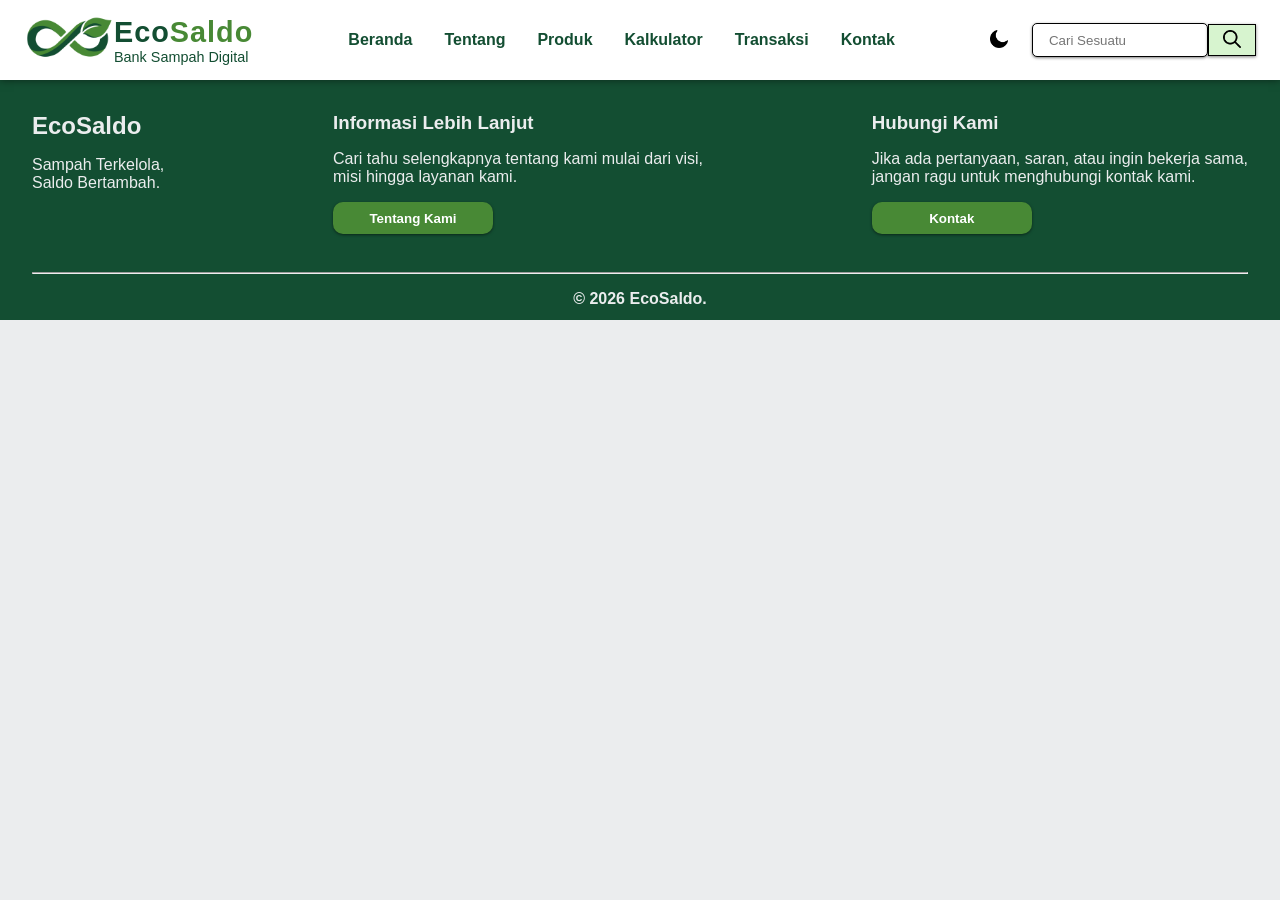
==== kalkulator.html @ f0c04694 "1" ====
<!doctype html>
<html lang="en">
  <head>
    <meta charset="UTF-8" />
    <meta name="viewport" content="width=device-width, initial-scale=1.0" />
    <title>EcoSaldo - Kalkulator</title>
    <link rel="stylesheet" href="css/style.css" />
  </head>
  <body>
    <div class="container">
      <nav>
        <div class="logo">
          <img src="assets/EcoSaldo.png" alt="Logo EcoSaldo" />
          <div class="namaLogo">
            <h1><span class="eco">Eco</span>Saldo</h1>
            <p>Bank Sampah Digital</p>
          </div>
        </div>
        <ul class="navLinks">
          <li><a href="index.html">Beranda</a></li>
          <li><a href="tentang.html">Tentang</a></li>
          <li><a href="produk.html">Produk</a></li>
          <li><a href="kalkulator.html">Kalkulator</a></li>
          <li><a href="transaksi.html">Transaksi</a></li>
          <li><a href="kontak.html">Kontak</a></li>
        </ul>
        <div class="navFunction">
          <button id="btnTheme">
            <img src="assets/moon.png" class="navIcon" />
          </button>
          <div class="search">
            <input type="text" id="inputSearch" placeholder="Cari Sesuatu" />
            <button id="searchBtn">
              <img src="assets/search.png" class="navIcon" />
            </button>
          </div>
        </div>
      </nav>

      <div id="kalkulatorContainer"></div>

      <footer>
        <div class="footerInfo">
          <div class="brandFooter">
            <h2>EcoSaldo</h2>
            <p>
              Sampah Terkelola,<br />
              Saldo Bertambah.
            </p>
          </div>
          <div>
            <h3 class="headerFooter">Informasi Lebih Lanjut</h3>
            <p>
              Cari tahu selengkapnya tentang kami mulai dari visi,
              <br />misi hingga layanan kami.
            </p>
            <button
              class="btnFooter"
              onclick="window.location.href = 'tentang.html'"
            >
              Tentang Kami
            </button>
          </div>
          <div>
            <h3 class="headerFooter">Hubungi Kami</h3>
            <p>
              Jika ada pertanyaan, saran, atau ingin bekerja sama, <br />
              jangan ragu untuk menghubungi kontak kami.
            </p>
            <button
              class="btnFooter"
              onclick="window.location.href = 'kontak.html'"
            >
              Kontak
            </button>
          </div>
        </div>

        <hr />
        <h6 align="center" class="copyright">&copy; 2026 EcoSaldo.</h6>
      </footer>
    </div>

    <script src="js/script.js"></script>
  </body>
</html>
---- css/style.css ----
:root {
  --bg: #ebedee;
  --bg2: white;
  --text: black;
  --header: #134e32;
  --accent: #488935;
  --light: #d7f4cf;
  --shadow: rgba(0, 0, 0, 0.5);
}

* {
  box-sizing: border-box;
  margin: 0;
  padding: 0;
  font-family: Arial, Helvetica, sans-serif;
}

body {
  background: var(--bg);
}
/* NAVBAR */
nav {
  background: var(--bg2);
  display: flex;
  flex-direction: row;
  align-items: center;
  justify-content: space-between;
  position: sticky;
  top: 0;
  width: 100%;
  height: 5rem;
  box-shadow: 0 0 8px var(--shadow);
  padding: 1.5rem;
}
.logo {
  display: flex;
  align-items: center;
}
.logo img {
  width: 90px;
  height: 90px;
}
.namaLogo {
  align-items: center;
}
.namaLogo h1 {
  color: var(--accent);
  font-size: 1.8rem;
  letter-spacing: 1px;
}
.namaLogo p {
  color: var(--header);
  font-size: 0.9rem;
}
.eco {
  color: var(--header);
}
.navLinks {
  display: flex;
  justify-content: space-between;
  gap: 2rem;
}
.navLinks li {
  list-style: none;
  font-size: 1rem;
  font-weight: 700;
}
.navLinks a {
  color: var(--header);
  text-decoration: none;
}
.navFunction {
  display: flex;
}
.navIcon {
  width: 18px;
  height: 18px;
  align-items: center;
}
#btnTheme {
  border: none;
  background: none;
  margin-right: 1.5rem;
}
.search {
  display: flex;
  align-items: center;
}
#inputSearch {
  border-radius: 5px;
  border: 1px solid black;
  width: 11rem;
  height: 2rem;
  padding: 1rem;
  box-shadow: 0 1px 3px var(--shadow);
}
#searchBtn {
  width: 3rem;
  height: 2rem;
  background: var(--light);
  border: 1px solid black;
  box-shadow: 0 1px 3px var(--shadow);
}

/* HOME PAGE */
.banner {
  background-image: url("/assets/BannerEcoSaldo.png");
  width: 100%;
  height: 330px;
  background-size: cover;
  align-items: center;
  color: white;
  padding: 1.5rem;
}
.banner h2 {
  font-size: 2.5rem;
}
.banner p {
  font-size: 1.1rem;
  margin-top: 1rem;
}
.banner button {
  width: 15rem;
  height: 2.3rem;
  color: white;
  background: var(--accent);
  font-weight: 700;
  font-size: 1.5rem;
  border: none;
  border-radius: 10px;
  box-shadow: 0 3px 5px var(--shadow);
  margin-top: 1rem;
}
.banner button:hover {
  background: #2f6220;
  transition: all 0.2s;
  translate: 3px;
}

.benefitSection {
  display: flex;
  justify-content: space-between;
  padding: 2rem;
  background: var(--bg2);
}
.benefit {
  display: flex;
  align-items: center;
  gap: 1rem;
  width: 20rem;
}
.benefitIcon {
  width: 50px;
  height: 50px;
  padding: 0.3rem;
  background: var(--light);
  border-radius: 50%;
}

.judulKategoriSection {
  display: flex;
  justify-content: space-between;
  align-items: center;
  padding: 1rem 2rem;
  color: var(--header);
}
.judulKategoriSection h3 {
  font-weight: 800;
  font-size: 1.5rem;
}
.judulKategoriSection button {
  border: none;
  border-radius: 10px;
  width: 8rem;
  height: 2.5rem;
  background: var(--accent);
  color: white;
  font-weight: 600;
  box-shadow: 0 1px 5px var(--shadow);
}
.kartuKategoriSection {
  display: flex;
  justify-content: space-between;
  gap: 1rem;
  padding: 2rem;
}
.kartuKategori {
  background: var(--bg2);
  border-radius: 10px;
  box-shadow: 0 1px 3px var(--shadow);
  width: 16rem;
  height: 13rem;
  justify-content: center;
  align-items: center;
  padding: 1rem;
}
.kategoriImg {
  width: 14rem;
  height: 8rem;
  border: 1px solid var(--accent);
  border-radius: 5px;
  justify-content: center;
  align-items: center;
  margin-bottom: 1rem;
  object-fit: scale-down;
}

footer {
  background: var(--header);
  height: 15rem;
  padding: 2rem;
  color: var(--bg);
}
.footerInfo {
  display: flex;
  justify-content: space-between;
  height: 10rem;
  gap: 1rem;
}
.brandFooter h2 {
  margin-bottom: 1rem;
}
.headerFooter {
  margin-bottom: 1rem;
}
.btnFooter {
  background: var(--accent);
  color: white;
  font-weight: 600;
  border: none;
  border-radius: 10px;
  box-shadow: 0 1px 3px var(--shadow);
  width: 10rem;
  height: 2rem;
  margin: 1rem 0;
}
.copyright {
  font-size: 1rem;
  margin-top: 1rem;
}
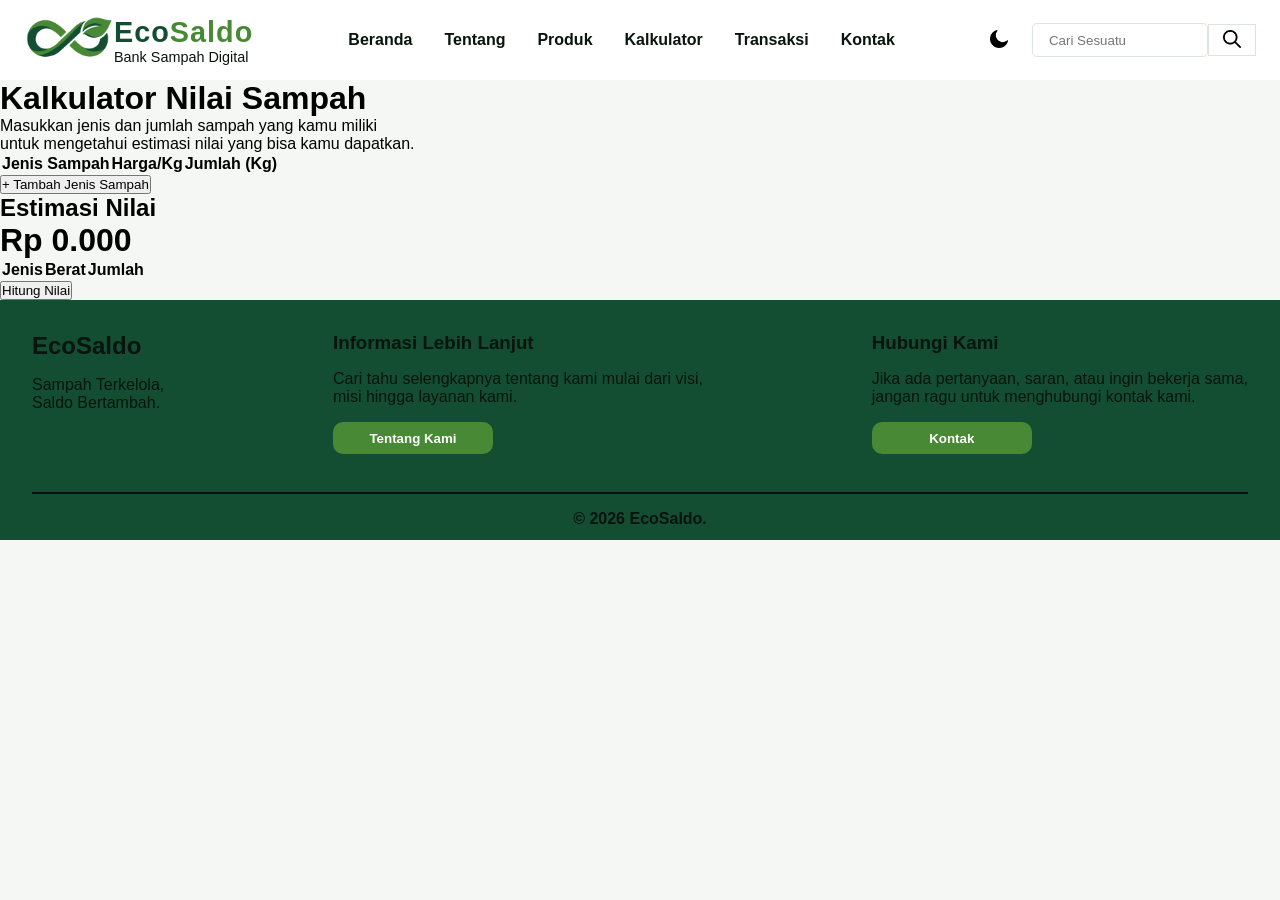
==== commit e02bb652: "1" ====
--- a/kalkulator.html
+++ b/kalkulator.html
@@ -25,8 +25,8 @@
           <li><a href="kontak.html">Kontak</a></li>
         </ul>
         <div class="navFunction">
-          <button id="btnTheme">
-            <img src="assets/moon.png" class="navIcon" />
+          <button id="themeToggle">
+            <img src="assets/moon.png" class="navIcon" id="themeIcon" />
           </button>
           <div class="search">
             <input type="text" id="inputSearch" placeholder="Cari Sesuatu" />
@@ -37,7 +37,41 @@
         </div>
       </nav>
 
-      <div id="kalkulatorContainer"></div>
+      <div id="kalkulatorContainer">
+        <div class="bannerKalkulator">
+          <h1>Kalkulator Nilai Sampah</h1>
+          <p>
+            Masukkan jenis dan jumlah sampah yang kamu miliki <br />
+            untuk mengetahui estimasi nilai yang bisa kamu dapatkan.
+          </p>
+        </div>
+        <div class="kalkulatorSampah">
+          <div class="tambahKalkulator">
+            <table>
+              <tr>
+                <th>Jenis Sampah</th>
+                <th>Harga/Kg</th>
+                <th>Jumlah (Kg)</th>
+              </tr>
+            </table>
+            <button class="btnKalkulator" id="btnAddSampah">
+              + Tambah Jenis Sampah
+            </button>
+          </div>
+          <div class="estimasiNilai">
+            <h2>Estimasi Nilai</h2>
+            <h1>Rp 0.000</h1>
+            <table>
+              <tr>
+                <th>Jenis</th>
+                <th>Berat</th>
+                <th>Jumlah</th>
+              </tr>
+            </table>
+            <button class="btnKalkulator" id="btnHitung">Hitung Nilai</button>
+          </div>
+        </div>
+      </div>
 
       <footer>
         <div class="footerInfo">
--- a/css/style.css
+++ b/css/style.css
@@ -1,11 +1,24 @@
 :root {
-  --bg: #ebedee;
-  --bg2: white;
-  --text: black;
-  --header: #134e32;
+  --primary: #134e32;
   --accent: #488935;
-  --light: #d7f4cf;
-  --shadow: rgba(0, 0, 0, 0.5);
+  --bg: #f4f7f3;
+  --bg-card: #ffffff;
+  --bg-alt: #e8f1e5;
+  --text: #08140d;
+  --text-muted: #64736a;
+  --border: #dce5dd;
+  --shadow: 0 4px 16px rgba(19, 78, 50, 0.1);
+}
+[data-theme="dark"] {
+  --primary: #134e32;
+  --accent: #488935;
+  --bg: #0f2118;
+  --bg-card: #173526;
+  --bg-alt: #1d4430;
+  --text: #f1f5f3;
+  --text-muted: #a8b8af;
+  --border: #2c4b3b;
+  --shadow: 0 4px 16px rgba(0, 0, 0, 0.25);
 }
 
 * {
@@ -20,7 +33,7 @@
 }
 /* NAVBAR */
 nav {
-  background: var(--bg2);
+  background: var(--bg-card);
   display: flex;
   flex-direction: row;
   align-items: center;
@@ -49,11 +62,11 @@
   letter-spacing: 1px;
 }
 .namaLogo p {
-  color: var(--header);
+  color: var(--text);
   font-size: 0.9rem;
 }
 .eco {
-  color: var(--header);
+  color: var(--primary);
 }
 .navLinks {
   display: flex;
@@ -66,7 +79,7 @@
   font-weight: 700;
 }
 .navLinks a {
-  color: var(--header);
+  color: var(--text);
   text-decoration: none;
 }
 .navFunction {
@@ -77,7 +90,7 @@
   height: 18px;
   align-items: center;
 }
-#btnTheme {
+#themeToggle {
   border: none;
   background: none;
   margin-right: 1.5rem;
@@ -88,7 +101,7 @@
 }
 #inputSearch {
   border-radius: 5px;
-  border: 1px solid black;
+  border: 1px solid var(--border);
   width: 11rem;
   height: 2rem;
   padding: 1rem;
@@ -98,7 +111,7 @@
   width: 3rem;
   height: 2rem;
   background: var(--light);
-  border: 1px solid black;
+  border: 1px solid var(--border);
   box-shadow: 0 1px 3px var(--shadow);
 }
 
@@ -141,7 +154,8 @@
   display: flex;
   justify-content: space-between;
   padding: 2rem;
-  background: var(--bg2);
+  background: var(--bg-alt);
+  color: var(--text);
 }
 .benefit {
   display: flex;
@@ -153,7 +167,7 @@
   width: 50px;
   height: 50px;
   padding: 0.3rem;
-  background: var(--light);
+  background: #dce5dd;
   border-radius: 50%;
 }
 
@@ -162,18 +176,18 @@
   justify-content: space-between;
   align-items: center;
   padding: 1rem 2rem;
-  color: var(--header);
 }
 .judulKategoriSection h3 {
   font-weight: 800;
   font-size: 1.5rem;
+  color: var(--primary);
 }
 .judulKategoriSection button {
   border: none;
   border-radius: 10px;
   width: 8rem;
   height: 2.5rem;
-  background: var(--accent);
+  background: var(--primary);
   color: white;
   font-weight: 600;
   box-shadow: 0 1px 5px var(--shadow);
@@ -183,9 +197,10 @@
   justify-content: space-between;
   gap: 1rem;
   padding: 2rem;
+  color: var(--text);
 }
 .kartuKategori {
-  background: var(--bg2);
+  background: var(--bg-card);
   border-radius: 10px;
   box-shadow: 0 1px 3px var(--shadow);
   width: 16rem;
@@ -203,13 +218,14 @@
   align-items: center;
   margin-bottom: 1rem;
   object-fit: scale-down;
+  background: white;
 }
 
 footer {
-  background: var(--header);
+  background: var(--primary);
   height: 15rem;
   padding: 2rem;
-  color: var(--bg);
+  color: var(--text);
 }
 .footerInfo {
   display: flex;
@@ -238,3 +254,6 @@
   font-size: 1rem;
   margin-top: 1rem;
 }
+hr {
+  border: 1px solid var(--text);
+}
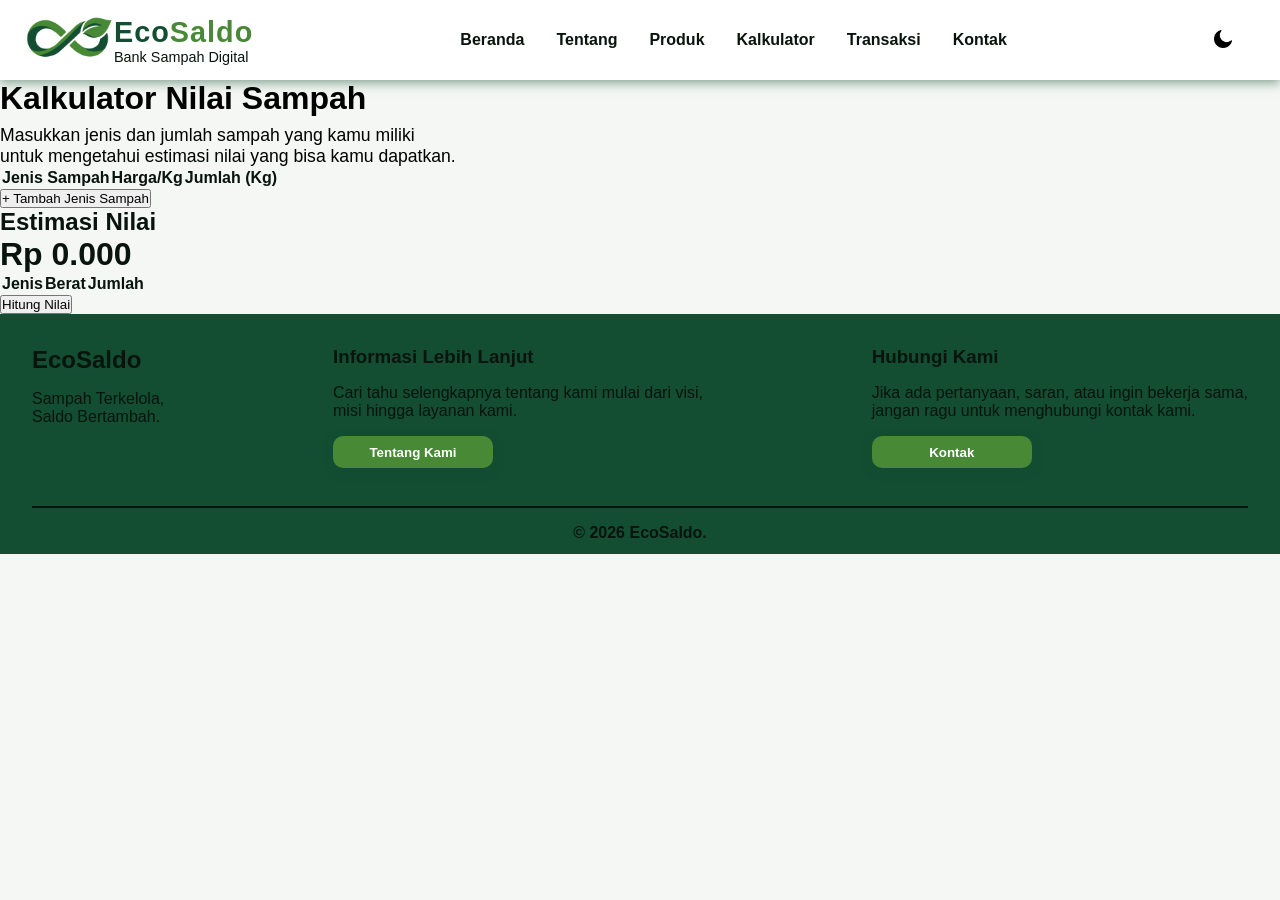
==== commit 2438dc44: "1" ====
--- a/kalkulator.html
+++ b/kalkulator.html
@@ -28,12 +28,6 @@
           <button id="themeToggle">
             <img src="assets/moon.png" class="navIcon" id="themeIcon" />
           </button>
-          <div class="search">
-            <input type="text" id="inputSearch" placeholder="Cari Sesuatu" />
-            <button id="searchBtn">
-              <img src="assets/search.png" class="navIcon" />
-            </button>
-          </div>
         </div>
       </nav>
 
--- a/css/style.css
+++ b/css/style.css
@@ -7,7 +7,7 @@
   --text: #08140d;
   --text-muted: #64736a;
   --border: #dce5dd;
-  --shadow: 0 4px 16px rgba(19, 78, 50, 0.1);
+  --shadow: 0 3px 10px rgba(19, 78, 50, 0.5);
 }
 [data-theme="dark"] {
   --primary: #134e32;
@@ -18,7 +18,7 @@
   --text: #f1f5f3;
   --text-muted: #a8b8af;
   --border: #2c4b3b;
-  --shadow: 0 4px 16px rgba(0, 0, 0, 0.25);
+  --shadow: 0 3px 10px rgba(0, 0, 0, 0.5);
 }
 
 * {
@@ -42,7 +42,7 @@
   top: 0;
   width: 100%;
   height: 5rem;
-  box-shadow: 0 0 8px var(--shadow);
+  box-shadow: var(--shadow);
   padding: 1.5rem;
 }
 .logo {
@@ -82,6 +82,25 @@
   color: var(--text);
   text-decoration: none;
 }
+.navLink {
+  color: var(--text);
+}
+.navLink:hover,
+.nav-link.active {
+  color: var(--accent);
+  transition: all 0.3s;
+}
+.navLink::after {
+  content: "";
+  position: absolute;
+  bottom: -1px;
+  left: 0;
+  width: 0;
+  height: 2px;
+  background: var(--text-muted);
+  transition: width 0.4s ease;
+}
+
 .navFunction {
   display: flex;
 }
@@ -105,14 +124,14 @@
   width: 11rem;
   height: 2rem;
   padding: 1rem;
-  box-shadow: 0 1px 3px var(--shadow);
+  box-shadow: var(--shadow);
 }
 #searchBtn {
   width: 3rem;
   height: 2rem;
   background: var(--light);
   border: 1px solid var(--border);
-  box-shadow: 0 1px 3px var(--shadow);
+  box-shadow: var(--shadow);
 }
 
 /* HOME PAGE */
@@ -141,7 +160,7 @@
   font-size: 1.5rem;
   border: none;
   border-radius: 10px;
-  box-shadow: 0 3px 5px var(--shadow);
+  box-shadow: var(--shadow);
   margin-top: 1rem;
 }
 .banner button:hover {
@@ -149,7 +168,7 @@
   transition: all 0.2s;
   translate: 3px;
 }
-
+/* HOMEPAGE - Benefit Section */
 .benefitSection {
   display: flex;
   justify-content: space-between;
@@ -170,7 +189,7 @@
   background: #dce5dd;
   border-radius: 50%;
 }
-
+/* HOMEPAGE - Kategori Section */
 .judulKategoriSection {
   display: flex;
   justify-content: space-between;
@@ -190,19 +209,19 @@
   background: var(--primary);
   color: white;
   font-weight: 600;
-  box-shadow: 0 1px 5px var(--shadow);
-}
-.kartuKategoriSection {
+  box-shadow: var(--shadow);
+}
+.kategoriSectionCard {
   display: flex;
   justify-content: space-between;
   gap: 1rem;
   padding: 2rem;
   color: var(--text);
 }
-.kartuKategori {
+.kategoriCard {
   background: var(--bg-card);
   border-radius: 10px;
-  box-shadow: 0 1px 3px var(--shadow);
+  box-shadow: var(--shadow);
   width: 16rem;
   height: 13rem;
   justify-content: center;
@@ -221,6 +240,7 @@
   background: white;
 }
 
+/* FOOTER */
 footer {
   background: var(--primary);
   height: 15rem;
@@ -245,10 +265,10 @@
   font-weight: 600;
   border: none;
   border-radius: 10px;
-  box-shadow: 0 1px 3px var(--shadow);
   width: 10rem;
   height: 2rem;
   margin: 1rem 0;
+  box-shadow: var(--shadow);
 }
 .copyright {
   font-size: 1rem;
@@ -257,3 +277,49 @@
 hr {
   border: 1px solid var(--text);
 }
+
+.tentangInfo,
+.layanan,
+.infoKontak,
+.form .katalog,
+.filterKatalog,
+.kalkulatorSampah,
+.formTransaksi {
+  color: var(--text);
+}
+
+/* ABOUT PAGE */
+.bannerTentang {
+  width: 100%;
+  height: 11rem;
+  background: var(--primary);
+  color: white;
+  padding: 1rem;
+}
+.bannerTentang h1,
+.bannerKalkulator h1,
+.bannerKontak h1,
+.bannerProduk h1,
+.bannerTransaksi h1 {
+  font-size: 2rem;
+}
+.bannerTentang h3 {
+  font-size: 1rem;
+}
+.bannerTentang p,
+.bannerKalkulator p,
+.bannerKontak p,
+.bannerProduk p,
+.bannerTransaksi p {
+  font-size: 1.1rem;
+  margin-top: 0.5rem;
+}
+
+/* BANNER */
+.bannerProduk {
+  width: 100%;
+  height: 11rem;
+  background: var(--primary);
+  color: white;
+  padding: 1rem;
+}
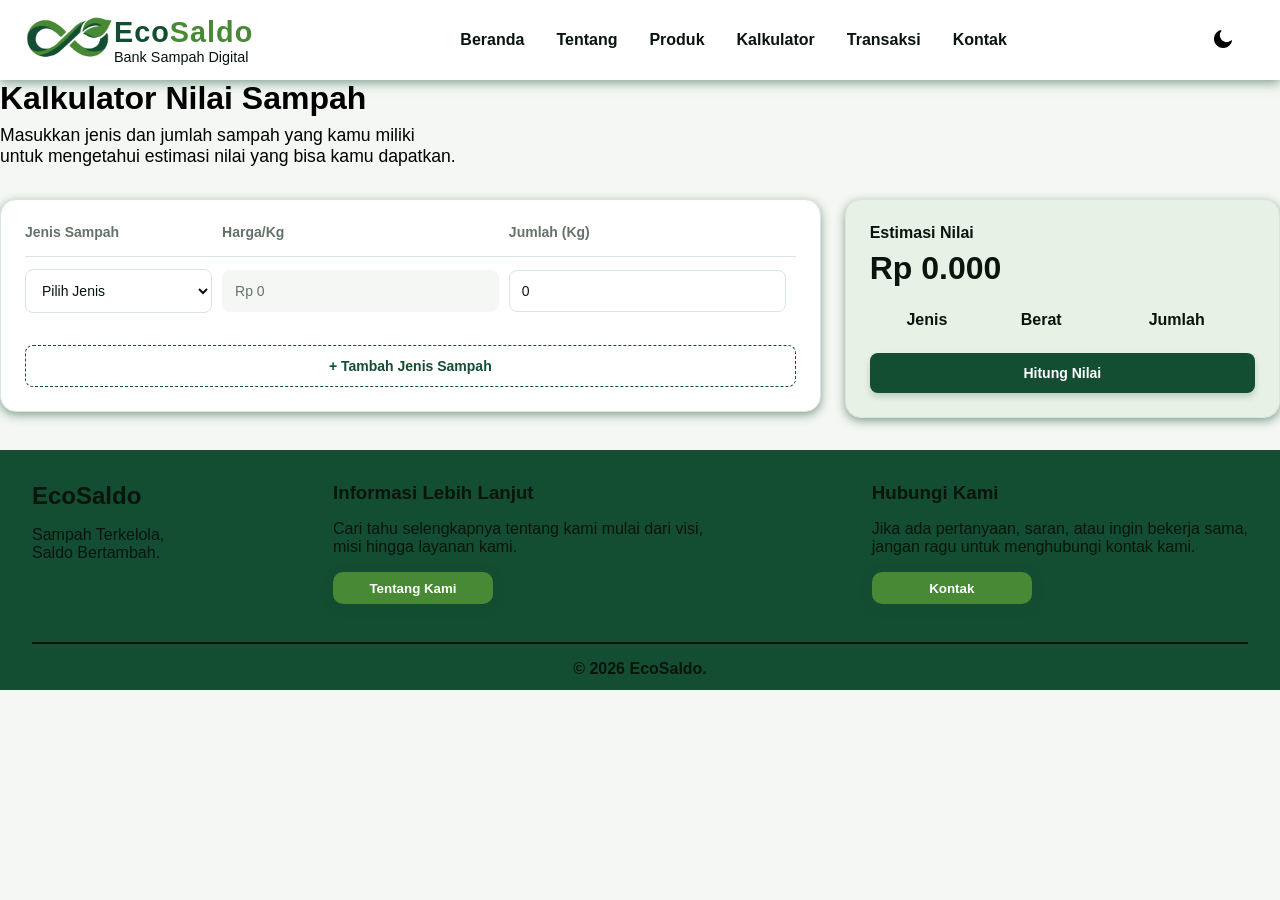
==== commit 9f54b96c: "1" ====
--- a/kalkulator.html
+++ b/kalkulator.html
@@ -41,7 +41,7 @@
         </div>
         <div class="kalkulatorSampah">
           <div class="tambahKalkulator">
-            <table>
+            <table id="tabelInput">
               <tr>
                 <th>Jenis Sampah</th>
                 <th>Harga/Kg</th>
@@ -55,7 +55,7 @@
           <div class="estimasiNilai">
             <h2>Estimasi Nilai</h2>
             <h1>Rp 0.000</h1>
-            <table>
+            <table id="tabelEstimasi">
               <tr>
                 <th>Jenis</th>
                 <th>Berat</th>
--- a/css/style.css
+++ b/css/style.css
@@ -13,7 +13,7 @@
   --primary: #134e32;
   --accent: #488935;
   --bg: #0f2118;
-  --bg-card: #173526;
+  --bg-card: #205138;
   --bg-alt: #1d4430;
   --text: #f1f5f3;
   --text-muted: #a8b8af;
@@ -246,6 +246,7 @@
   height: 15rem;
   padding: 2rem;
   color: var(--text);
+  margin-top: 2rem;
 }
 .footerInfo {
   display: flex;
@@ -323,3 +324,228 @@
   color: white;
   padding: 1rem;
 }
+
+/* PRODUK */
+.katalogSampah {
+  display: flex;
+  gap: 30px;
+  margin-top: 30px;
+  align-items: flex-start;
+}
+.filterKatalog {
+  flex: 0 0 220px;
+  background-color: var(--bg-card);
+  border: 1px solid var(--border);
+  border-radius: 12px;
+  padding: 20px;
+  display: flex;
+  flex-direction: column;
+  gap: 12px;
+}
+.filterKatalog h2 {
+  font-size: 16px;
+  margin-top: 0;
+  margin-bottom: 10px;
+  color: var(--text);
+}
+.filterKatalog label {
+  display: flex;
+  align-items: center;
+  gap: 10px;
+  cursor: pointer;
+  font-size: 14px;
+  color: var(--text-muted);
+}
+.katalog {
+  flex: 1;
+  display: grid;
+  grid-template-columns: repeat(auto-fill, minmax(200px, 1fr));
+  gap: 20px;
+}
+.itemProduk {
+  background-color: var(--bg-card);
+  border: 1px solid var(--border);
+  border-radius: 12px;
+  margin: 1rem 0;
+  overflow: hidden;
+  display: flex;
+  flex-direction: column;
+  box-shadow: 0 1px 3px rgba(0, 0, 0, 0.05);
+  transition:
+    transform 0.2s ease,
+    box-shadow 0.2s ease;
+}
+.itemProduk:hover {
+  transform: translateY(-4px);
+  box-shadow: 0 10px 15px -3px rgba(0, 0, 0, 0.1);
+}
+.itemProduk img {
+  width: 220px;
+  height: 150px;
+  object-fit: cover;
+  background-color: white;
+  align-items: center;
+  justify-content: center;
+  padding: 0 1rem;
+  margin: 0.5rem;
+}
+.detailProduk {
+  padding: 16px;
+  display: flex;
+  flex-direction: column;
+  gap: 8px;
+}
+.detailProduk h3 {
+  font-size: 14px;
+  margin: 0;
+  color: var(--text);
+}
+.detailProduk h3 span {
+  font-weight: 600;
+}
+.detailProduk .harga {
+  font-size: 13px;
+  font-weight: 600;
+  color: var(--accent);
+  margin: 0;
+}
+.badgeKategori {
+  display: none;
+}
+
+/* KALKULATOR */
+.kalkulatorSampah {
+  display: flex;
+  gap: 24px;
+  margin-top: 32px;
+  align-items: flex-start;
+}
+.tambahKalkulator {
+  flex: 2;
+  background-color: var(--bg-card);
+  border: 1px solid var(--border);
+  border-radius: 16px;
+  padding: 24px;
+  box-shadow: var(--shadow);
+  overflow-x: auto;
+}
+.tambahKalkulator table {
+  width: 100%;
+  border-collapse: collapse;
+  margin-bottom: 20px;
+}
+.tambahKalkulator th {
+  text-align: left;
+  padding-bottom: 16px;
+  color: var(--text-muted);
+  font-size: 14px;
+  font-weight: 600;
+  border-bottom: 1px solid var(--border);
+}
+.tambahKalkulator td {
+  padding: 12px 10px 12px 0;
+}
+.tambahKalkulator select,
+.tambahKalkulator input {
+  width: 100%;
+  padding: 12px;
+  border: 1px solid var(--border);
+  border-radius: 8px;
+  background-color: var(--bg-card);
+  color: var(--text);
+  font-family: inherit;
+  font-size: 14px;
+  outline: none;
+  transition: border-color 0.2s ease;
+}
+.tambahKalkulator select:focus,
+.tambahKalkulator input:focus {
+  border-color: var(--primary);
+}
+.tambahKalkulator input[readonly] {
+  background-color: var(--bg);
+  color: var(--text-muted);
+  cursor: not-allowed;
+  border-color: transparent;
+}
+.estimasiNilai {
+  flex: 1;
+  background-color: var(--bg-alt);
+  border-radius: 16px;
+  padding: 24px;
+  box-shadow: var(--shadow);
+  border: 1px solid var(--border);
+}
+.estimasiNilai h2 {
+  font-size: 16px;
+  color: var(--text);
+  margin-top: 0;
+  margin-bottom: 8px;
+  display: flex;
+  align-items: center;
+  gap: 10px;
+}
+.estimasiNilai h2::before {
+  display: inline-flex;
+  align-items: center;
+  justify-content: center;
+  width: 28px;
+  height: 28px;
+  background-color: #f5b041;
+  color: #fff;
+  border-radius: 50%;
+  font-size: 14px;
+  font-weight: bold;
+}
+.estimasiNilai h1 {
+  font-size: 32px;
+  color: var(--text);
+  margin-top: 0;
+  margin-bottom: 24px;
+}
+.estimasiNilai table {
+  width: 100%;
+  border-collapse: collapse;
+  margin-bottom: 24px;
+}
+.estimasiNilai td {
+  padding: 8px 0;
+  font-size: 14px;
+  color: var(--text);
+}
+.estimasiNilai td:nth-child(2) {
+  text-align: center;
+  color: var(--text-muted);
+}
+.estimasiNilai td:last-child {
+  text-align: right;
+  font-weight: 600;
+}
+.btnKalkulator {
+  font-family: inherit;
+  font-weight: 600;
+  padding: 12px 20px;
+  border-radius: 8px;
+  cursor: pointer;
+  transition: all 0.2s ease;
+  font-size: 14px;
+}
+#btnAddSampah {
+  background-color: transparent;
+  color: var(--primary);
+  border: 1px dashed var(--primary);
+  width: 100%;
+}
+#btnAddSampah:hover {
+  background-color: var(--bg-alt);
+}
+#btnHitung {
+  background-color: var(--primary);
+  color: #ffffff;
+  border: none;
+  width: 100%;
+  box-shadow: 0 4px 6px rgba(19, 78, 50, 0.2);
+}
+#btnHitung:hover {
+  background-color: var(--accent);
+}
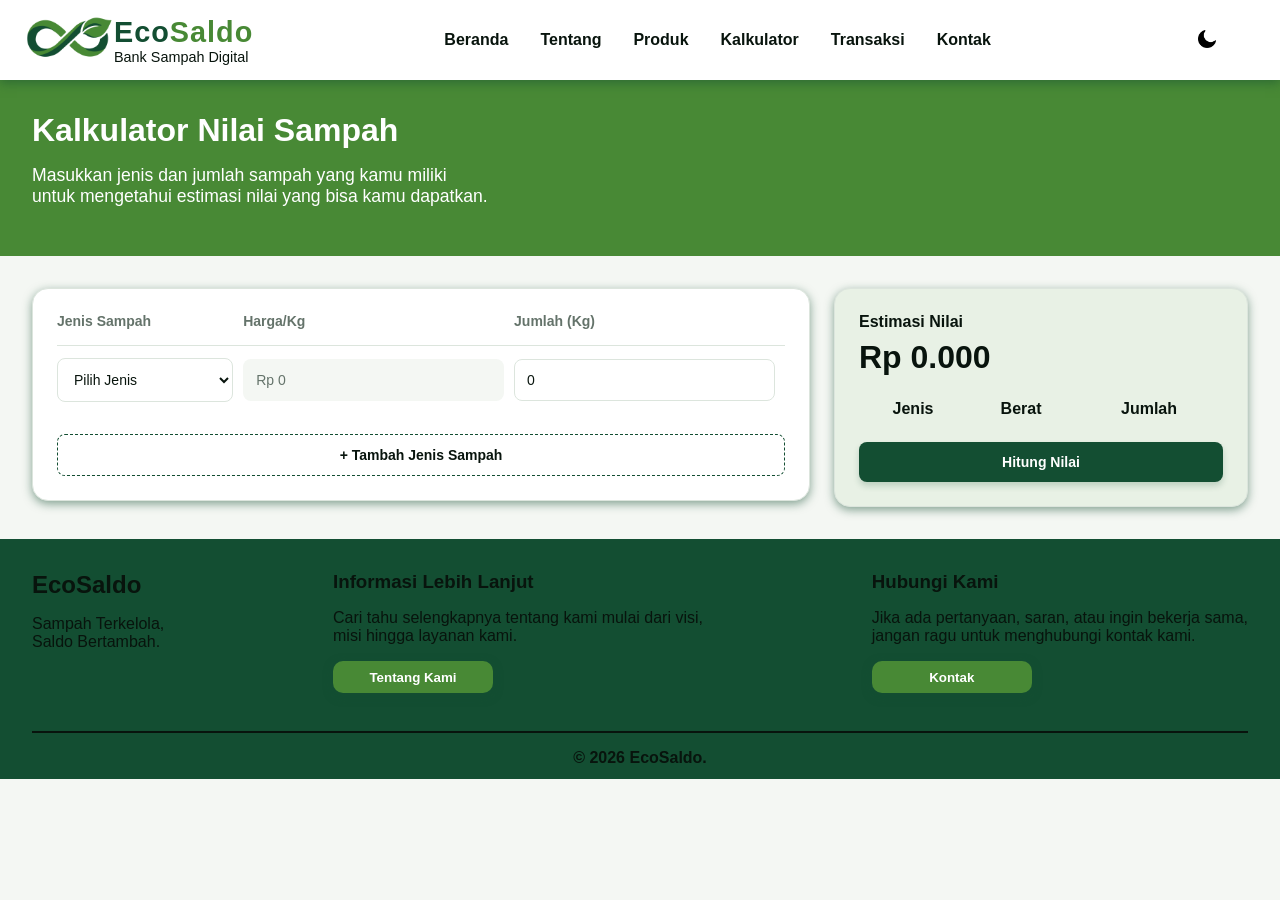
==== commit d5d457b9: "1" ====
--- a/kalkulator.html
+++ b/kalkulator.html
@@ -17,12 +17,14 @@
           </div>
         </div>
         <ul class="navLinks">
-          <li><a href="index.html">Beranda</a></li>
-          <li><a href="tentang.html">Tentang</a></li>
-          <li><a href="produk.html">Produk</a></li>
-          <li><a href="kalkulator.html">Kalkulator</a></li>
-          <li><a href="transaksi.html">Transaksi</a></li>
-          <li><a href="kontak.html">Kontak</a></li>
+          <li><a href="index.html" class="navLink active">Beranda</a></li>
+          <li><a href="tentang.html" class="navLink active">Tentang</a></li>
+          <li><a href="produk.html" class="navLink active">Produk</a></li>
+          <li>
+            <a href="kalkulator.html" class="navLink active">Kalkulator</a>
+          </li>
+          <li><a href="transaksi.html" class="navLink active">Transaksi</a></li>
+          <li><a href="kontak.html" class="navLink active">Kontak</a></li>
         </ul>
         <div class="navFunction">
           <button id="themeToggle">
--- a/css/style.css
+++ b/css/style.css
@@ -113,6 +113,8 @@
   border: none;
   background: none;
   margin-right: 1.5rem;
+  border-radius: 50%;
+  padding: 1rem;
 }
 .search {
   display: flex;
@@ -211,6 +213,10 @@
   font-weight: 600;
   box-shadow: var(--shadow);
 }
+.judulKategoriSection button:hover {
+  background: var(--accent);
+  transition: all 0.3s;
+}
 .kategoriSectionCard {
   display: flex;
   justify-content: space-between;
@@ -227,6 +233,10 @@
   justify-content: center;
   align-items: center;
   padding: 1rem;
+}
+.kategoriCard:hover {
+  transform: translateY(-2px);
+  transition: all 0.3s;
 }
 .kategoriImg {
   width: 14rem;
@@ -289,13 +299,12 @@
   color: var(--text);
 }
 
-/* ABOUT PAGE */
+/* BANNER */
 .bannerTentang {
   width: 100%;
-  height: 11rem;
   background: var(--primary);
   color: white;
-  padding: 1rem;
+  padding: 1rem 2rem;
 }
 .bannerTentang h1,
 .bannerKalkulator h1,
@@ -313,19 +322,90 @@
 .bannerProduk p,
 .bannerTransaksi p {
   font-size: 1.1rem;
-  margin-top: 0.5rem;
-}
-
-/* BANNER */
+  margin-top: 1rem;
+  margin-bottom: 0.5rem;
+}
 .bannerProduk {
   width: 100%;
   height: 11rem;
   background: var(--primary);
   color: white;
   padding: 1rem;
+  display: flex;
+  justify-content: space-between;
+}
+.bannerKalkulator {
+  width: 100%;
+  height: 11rem;
+  background: var(--accent);
+  color: white;
+  padding: 2rem;
+}
+.bannerTransaksi {
+  width: 100%;
+  height: 11rem;
+  background: var(--primary);
+  color: white;
+  padding: 2rem;
+  align-items: center;
+}
+
+/* ABOUT PAGE */
+.tentangInfo {
+  display: flex;
+  justify-content: space-between;
+  padding: 1rem;
+  padding-bottom: 2rem;
+  background: var(--bg-alt);
+}
+.tentangNilai {
+  flex: 1;
+  margin: 1rem;
+  background: var(--bg-card);
+  padding: 1.2rem;
+  border-radius: 10px;
+  box-shadow: var(--shadow);
+}
+.tentangNilai:hover {
+  transform: translateY(-2px);
+  transition: all 0.3s;
+}
+.layanan {
+  padding: 1rem;
+}
+.layanan h2 {
+  font-size: 1.5rem;
+  margin: 0 1rem;
+}
+.layananList {
+  display: flex;
+  justify-content: space-between;
+}
+.layananCard {
+  flex: 1;
+  margin: 1rem;
+  background: var(--bg-card);
+  padding: 2rem;
+  box-shadow: var(--shadow);
+  border-radius: 10px;
+}
+.layananCard:hover {
+  transform: translateY(-2px);
+  transition: all 0.3s;
 }
 
 /* PRODUK */
+.produkHeader h1 {
+  font-size: 2rem;
+  margin: 1rem;
+}
+.produkHeader p {
+  margin: 1rem;
+  font-size: 1.2rem;
+}
+.search {
+  padding: 1rem 2rem;
+}
 .katalogSampah {
   display: flex;
   gap: 30px;
@@ -419,6 +499,7 @@
   gap: 24px;
   margin-top: 32px;
   align-items: flex-start;
+  padding: 0 2rem;
 }
 .tambahKalkulator {
   flex: 2;
@@ -532,7 +613,7 @@
 }
 #btnAddSampah {
   background-color: transparent;
-  color: var(--primary);
+  color: var(--text);
   border: 1px dashed var(--primary);
   width: 100%;
 }
@@ -549,3 +630,365 @@
 #btnHitung:hover {
   background-color: var(--accent);
 }
+
+/* TRANSAKSI */
+.formTransaksi {
+  display: flex;
+  gap: 24px;
+  margin-top: 32px;
+  align-items: flex-start;
+  padding: 0 2rem;
+}
+.dataTransaksi {
+  flex: 3;
+  background-color: var(--bg-card);
+  border: 1px solid var(--border);
+  border-radius: 16px;
+  padding: 24px;
+  box-shadow: var(--shadow);
+}
+.dataTransaksi h2 {
+  font-size: 16px;
+  color: var(--text);
+  margin-top: 0;
+  margin-bottom: 16px;
+  padding-bottom: 10px;
+  border-bottom: 1px dashed var(--border);
+}
+.dataTransaksi h2:nth-of-type(2) {
+  margin-top: 24px;
+}
+.dataTransaksi label {
+  display: block;
+  font-size: 13px;
+  color: var(--text-muted);
+  margin-bottom: 6px;
+  margin-top: 12px;
+}
+.dataTransaksi input[type="text"],
+.dataTransaksi select {
+  width: 100%;
+  padding: 12px;
+  border: 1px solid var(--border);
+  border-radius: 8px;
+  background-color: var(--bg);
+  color: var(--text);
+  font-family: inherit;
+  font-size: 14px;
+  outline: none;
+  box-sizing: border-box;
+}
+.dataTransaksi input:focus,
+.dataTransaksi select:focus {
+  border-color: var(--primary);
+}
+.beratSampahNasabah {
+  display: flex;
+  flex-direction: column;
+}
+.inputBeratSampah {
+  display: flex;
+  align-items: center;
+  border: 1px solid var(--border);
+  border-radius: 8px;
+  overflow: hidden;
+  background-color: var(--bg);
+  margin-bottom: 16px;
+}
+.inputBeratSampah input {
+  flex: 1;
+  border: none;
+  padding: 12px;
+  background: transparent;
+  color: var(--text);
+  text-align: left;
+  outline: none;
+}
+.inputBeratSampah .btnBerat {
+  background-color: transparent;
+  border: none;
+  border-left: 1px solid var(--border);
+  color: var(--text);
+  padding: 12px 16px;
+  cursor: pointer;
+  font-size: 16px;
+}
+.inputBeratSampah .btnBerat:hover {
+  background-color: var(--border);
+}
+.daftarTransaksi {
+  flex: 2;
+  background-color: var(--bg-card);
+  border: 1px solid var(--border);
+  border-radius: 16px;
+  padding: 24px;
+  box-shadow: var(--shadow);
+}
+.daftarTransaksi h2 {
+  font-size: 16px;
+  color: var(--text);
+  margin-top: 0;
+  margin-bottom: 16px;
+}
+.daftarTransaksi table {
+  width: 100%;
+  border-collapse: collapse;
+  margin-bottom: 24px;
+}
+.daftarTransaksi th {
+  text-align: left;
+  padding-bottom: 12px;
+  color: var(--text-muted);
+  font-size: 13px;
+  font-weight: 600;
+  border-bottom: 1px solid var(--border);
+}
+.daftarTransaksi td {
+  padding: 12px 0;
+  font-size: 14px;
+  color: var(--text);
+  border-bottom: 1px solid var(--bg);
+}
+.empty-state-table {
+  text-align: center !important;
+  padding: 40px 0 !important;
+  color: var(--text-muted);
+}
+.empty-state-table p {
+  font-weight: 600;
+  margin: 0 0 4px 0;
+}
+.empty-state-table span {
+  font-size: 12px;
+}
+.daftarTransaksi h1 {
+  font-size: 28px;
+  color: var(--text);
+  margin-top: 0;
+  margin-bottom: 24px;
+}
+.btnTransaksi {
+  width: 100%;
+  font-family: inherit;
+  font-weight: 600;
+  padding: 14px;
+  border-radius: 8px;
+  cursor: pointer;
+  transition: background-color 0.2s;
+  font-size: 14px;
+  border: none;
+}
+#btnAddListTransaksi {
+  background-color: var(--primary);
+  color: #fff;
+}
+#btnAddListTransaksi:hover {
+  background-color: var(--accent);
+}
+#btnSaveTransaksi {
+  background-color: var(--primary);
+  color: #fff;
+}
+#btnSaveTransaksi.disabled {
+  background-color: var(--border);
+  color: var(--text-muted);
+  cursor: not-allowed;
+}
+
+.riwayat-section {
+  margin-top: 40px;
+}
+.riwayat-section h2 {
+  font-size: 20px;
+  color: var(--text);
+  margin-bottom: 16px;
+}
+.list-riwayat {
+  display: flex;
+  flex-direction: column;
+  gap: 16px;
+}
+.card-riwayat {
+  background-color: var(--bg-card);
+  border: 1px solid var(--border);
+  border-radius: 12px;
+  padding: 20px;
+  box-shadow: var(--shadow);
+}
+.riwayat-header {
+  display: flex;
+  justify-content: space-between;
+  align-items: center;
+  border-bottom: 1px dashed var(--border);
+  padding-bottom: 12px;
+  margin-bottom: 12px;
+}
+.riwayat-header h4 {
+  margin: 0;
+  color: var(--text);
+  font-size: 16px;
+}
+.riwayat-header h4 span {
+  font-weight: normal;
+  color: var(--text-muted);
+  font-size: 13px;
+  margin-left: 8px;
+}
+.riwayat-total {
+  margin: 0;
+  color: var(--primary);
+  font-size: 18px;
+}
+.riwayat-rincian {
+  margin: 0;
+  color: var(--text-muted);
+  font-size: 14px;
+}
+
+/* kontak */
+.bannerKontak {
+  padding: 2rem;
+  background: var(--accent);
+  color: white;
+  height: 11rem;
+  margin-bottom: 1rem;
+}
+.infoKontak h2,
+.form h2 {
+  font-size: 1.5rem;
+  color: var(--text);
+  margin-top: 0;
+  margin-bottom: 1.5rem;
+}
+.infoKontak {
+  padding: 0 2rem;
+}
+.kontak {
+  display: flex;
+  gap: 3rem;
+  padding-right: 2rem;
+}
+.kontakIcon {
+  width: 44px;
+  height: 44px;
+  background-color: var(--bg-alt);
+  border-radius: 50%;
+  display: flex;
+  align-items: center;
+  justify-content: center;
+  flex-shrink: 0;
+  padding: 10px;
+  box-sizing: border-box;
+}
+.infoCard {
+  display: flex;
+  align-items: flex-start;
+  gap: 1.2rem;
+  margin-bottom: 1.5rem;
+}
+.infoCard h3 {
+  font-size: 0.95rem;
+  font-weight: 600;
+  color: var(--text);
+  margin: 0 0 4px 0;
+}
+.infoCard p {
+  font-size: 0.85rem;
+  color: var(--text-muted);
+  margin: 0;
+  line-height: 1.4;
+}
+.mediaSosial {
+  margin-top: 2rem;
+}
+.mediaSosial h3 {
+  font-size: 0.95rem;
+  color: var(--text);
+  margin-bottom: 0.8rem;
+}
+.iconSosial {
+  display: inline-flex;
+  align-items: center;
+  justify-content: center;
+  width: 38px;
+  height: 38px;
+  background-color: var(--primary);
+  color: #ffffff;
+  border-radius: 8px;
+  margin-right: 8px;
+  text-decoration: none;
+  transition:
+    background-color 0.2s ease,
+    transform 0.2s ease;
+}
+.iconSosial:hover {
+  background-color: var(--accent);
+  transform: translateY(-2px);
+}
+.form {
+  flex: 1.2;
+  background-color: var(--bg-card);
+  border: 1px solid var(--border);
+  border-radius: 16px;
+  padding: 2rem;
+  box-shadow: var(--shadow);
+}
+.formCard {
+  margin-bottom: 1.2rem;
+}
+.formCard label {
+  display: block;
+  font-size: 0.85rem;
+  font-weight: 600;
+  color: var(--text);
+  margin-bottom: 6px;
+}
+.formCard input,
+.formCard textarea {
+  width: 100%;
+  padding: 12px 14px;
+  border: 1px solid var(--border);
+  border-radius: 8px;
+  background-color: var(--bg);
+  color: var(--text);
+  font-family: inherit;
+  font-size: 0.9rem;
+  box-sizing: border-box;
+  outline: none;
+  transition: border-color 0.2s ease;
+}
+.formCard textarea {
+  resize: vertical;
+  min-height: 95px;
+}
+.formCard input:focus,
+.formCard textarea:focus {
+  border-color: var(--primary);
+}
+#btnSubmitForm {
+  width: 100%;
+  padding: 12px;
+  background-color: var(--primary);
+  color: #ffffff;
+  border: none;
+  border-radius: 8px;
+  font-weight: 600;
+  font-size: 0.95rem;
+  cursor: pointer;
+  display: flex;
+  align-items: center;
+  justify-content: center;
+  gap: 8px;
+  transition: background-color 0.2s ease;
+  margin-top: 0.5rem;
+}
+#btnSubmitForm:hover {
+  background-color: var(--accent);
+}
+.form form p {
+  font-size: 0.8rem;
+  color: var(--text-muted);
+  margin-top: 12px;
+  margin-bottom: 0;
+  text-align: left;
+}
